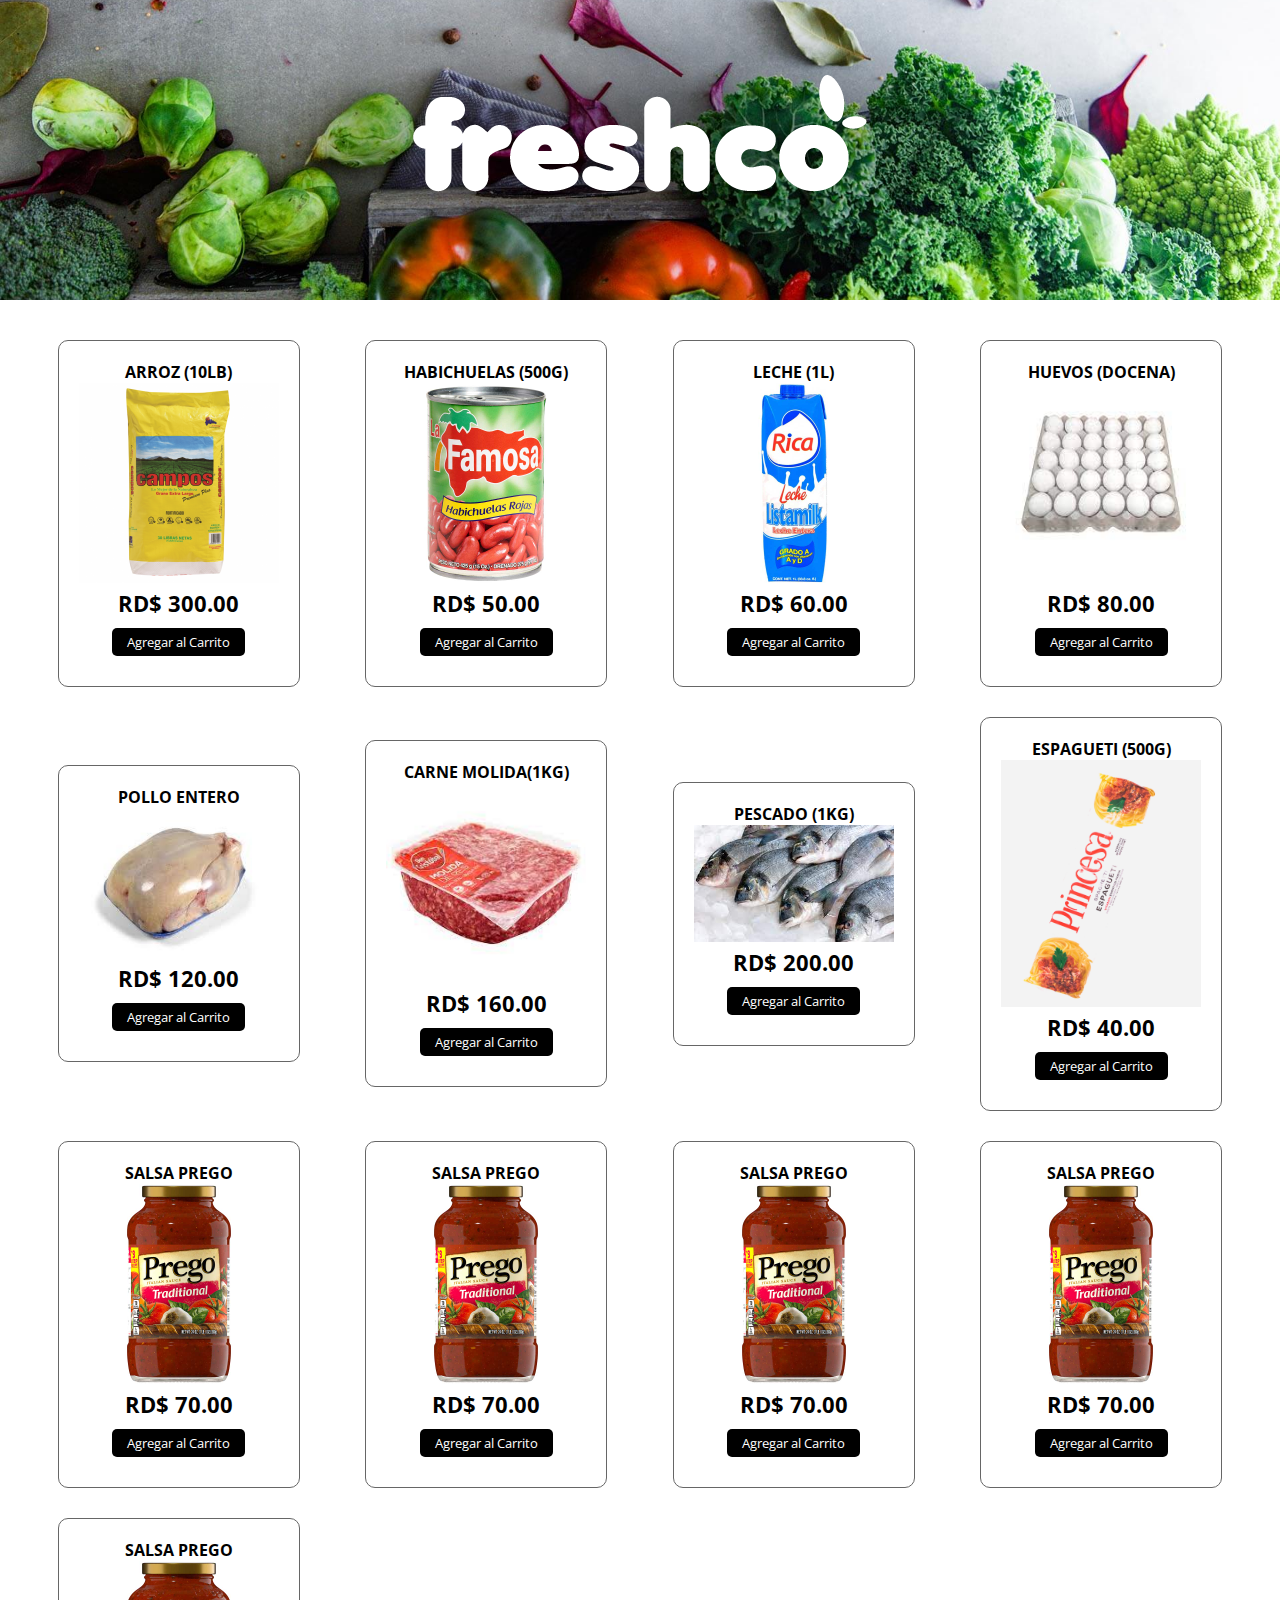
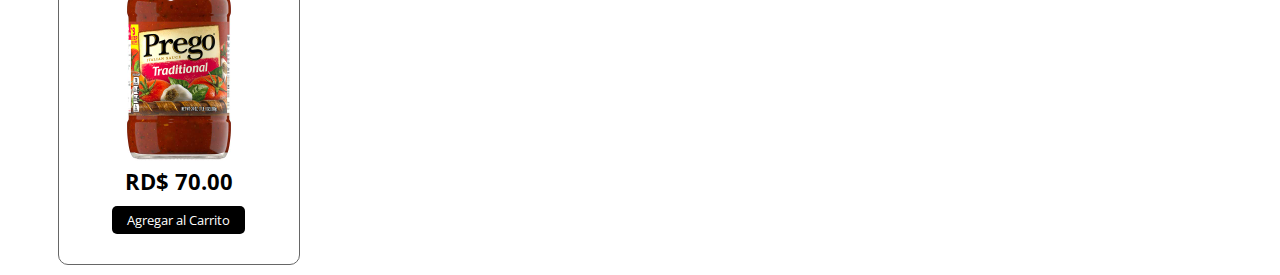
==== products/product.html @ 2a1e1980 "entry" ====
<!DOCTYPE html>
<html lang="es">
<head>
    <meta charset="UTF-8">
    <meta http-equiv="X-UA-Compatible" content="IE=edge">
    <meta name="viewport" content="width=device-width, initial-scale=1.0">
    <link rel="stylesheet" href="https://cdnjs.cloudflare.com/ajax/libs/font-awesome/6.2.1/css/all.min.css" integrity="sha512-MV7K8+y+gLIBoVD59lQIYicR65iaqukzvf/nwasF0nqhPay5w/9lJmVM2hMDcnK1OnMGCdVK+iQrJ7lzPJQd1w==" crossorigin="anonymous" referrerpolicy="no-referrer" />
    <link rel="stylesheet" href="product.css">
    <script src="app.js" async></script>
    <title>Freshco</title>
</head>
<body>
    <header>
        <a href="/index.html"><img src="/images/logo w.png" alt=""></a>
    </header>
    <section class="contenedor">
        <!-- Contenedor de elementos -->
        <div class="contenedor-items">
            <div class="item">
                <span class="titulo-item">Arroz (10lb)</span>
                <img src="/images/arroz.png" alt="" class="img-item">
                <span class="precio-item">RD$ 300.00</span>
                <button class="boton-item">Agregar al Carrito</button>
            </div>
            <div class="item">
                <span class="titulo-item">Habichuelas (500g)</span>
                <img src="/images/habichuelas.jpg" alt="" class="img-item">
                <span class="precio-item">RD$ 50.00</span>
                <button class="boton-item">Agregar al Carrito</button>
            </div>
            <div class="item">
                <span class="titulo-item">Leche (1l)</span>
                <img src="/images/Leche.jpg" alt="" class="img-item">
                <span class="precio-item">RD$ 60.00</span>
                <button class="boton-item">Agregar al Carrito</button>
            </div>
            <div class="item">
                <span class="titulo-item">Huevos (docena)</span>
                <img src="/images/huevos.jpg" alt="" class="img-item">
                <span class="precio-item">RD$ 80.00</span>
                <button class="boton-item">Agregar al Carrito</button>
            </div>
            <div class="item">
                <span class="titulo-item">Pollo entero</span>
                <img src="/images/pollo.jpg" alt="" class="img-item">
                <span class="precio-item">RD$ 120.00</span>
                <button class="boton-item">Agregar al Carrito</button>
            </div>
            <div class="item">
                <span class="titulo-item">Carne molida(1kg)</span>
                <img src="/images/carnem.jpg" alt="" class="img-item">
                <span class="precio-item">RD$ 160.00</span>
                <button class="boton-item">Agregar al Carrito</button>
            </div>
            <div class="item">
                <span class="titulo-item">Pescado (1kg)</span>
                <img src="/images/pescado f.jpg" alt="" class="img-item">
                <span class="precio-item">RD$ 200.00</span>
                <button class="boton-item">Agregar al Carrito</button>
            </div>
            <div class="item">
                <span class="titulo-item">Espagueti (500g)</span>
                <img src="/images/espagueti.jpg" alt="" class="img-item">
                <span class="precio-item">RD$ 40.00</span>
                <button class="boton-item">Agregar al Carrito</button>
            </div>
            <div class="item">
                <span class="titulo-item">Salsa prego</span>
                <img src="/images/Salsa prego.jpg" alt="" class="img-item">
                <span class="precio-item">RD$ 70.00</span>
                <button class="boton-item">Agregar al Carrito</button>
            </div>
            <div class="item">
                <span class="titulo-item">Salsa prego</span>
                <img src="/images/Salsa prego.jpg" alt="" class="img-item">
                <span class="precio-item">RD$ 70.00</span>
                <button class="boton-item">Agregar al Carrito</button>
            </div>
            <div class="item">
                <span class="titulo-item">Salsa prego</span>
                <img src="/images/Salsa prego.jpg" alt="" class="img-item">
                <span class="precio-item">RD$ 70.00</span>
                <button class="boton-item">Agregar al Carrito</button>
            </div>
            <div class="item">
                <span class="titulo-item">Salsa prego</span>
                <img src="/images/Salsa prego.jpg" alt="" class="img-item">
                <span class="precio-item">RD$ 70.00</span>
                <button class="boton-item">Agregar al Carrito</button>
            </div>
            <div class="item">
                <span class="titulo-item">Salsa prego</span>
                <img src="/images/Salsa prego.jpg" alt="" class="img-item">
                <span class="precio-item">RD$ 70.00</span>
                <button class="boton-item">Agregar al Carrito</button>
            </div>
        </div>

        <!-- Carrito de Compras -->
        <div class="carrito" id="carrito">
            <div class="header-carrito">
                <h2>Tu Carrito</h2>
            </div>

            <div class="carrito-items">
                <!-- 
                <div class="carrito-item">
                    <img src="img/boxengasse.png" width="80px" alt="">
                    <div class="carrito-item-detalles">
                        <span class="carrito-item-titulo">Box Engasse</span>
                        <div class="selector-cantidad">
                            <i class="fa-solid fa-minus restar-cantidad"></i>
                            <input type="text" value="1" class="carrito-item-cantidad" disabled>
                            <i class="fa-solid fa-plus sumar-cantidad"></i>
                        </div>
                        <span class="carrito-item-precio">$15.000,00</span>
                    </div>
                   <span class="btn-eliminar">
                        <i class="fa-solid fa-trash"></i>
                   </span>
                </div>
                <div class="carrito-item">
                    <img src="img/skinglam.png" width="80px" alt="">
                    <div class="carrito-item-detalles">
                        <span class="carrito-item-titulo">Skin Glam</span>
                        <div class="selector-cantidad">
                            <i class="fa-solid fa-minus restar-cantidad"></i>
                            <input type="text" value="3" class="carrito-item-cantidad" disabled>
                            <i class="fa-solid fa-plus sumar-cantidad"></i>
                        </div>
                        <span class="carrito-item-precio">$18.000,00</span>
                    </div>
                   <button class="btn-eliminar">
                        <i class="fa-solid fa-trash"></i>
                   </button>
                </div>
                 -->
            </div>
            <div class="carrito-total">
                <div class="fila">
                    <strong>Tu Total</strong>
                    <span class="carrito-precio-total">
                        $120.000,00
                    </span>
                </div>
                <button class="btn-pagar">Pagar <i class="fa-solid fa-bag-shopping"></i> </button>
            </div>
        </div>
    </section>
</body>
</html>
---- products/product.css ----
@import url('https://fonts.googleapis.com/css2?family=Open+Sans:wght@300;400;500;600&family=Titillium+Web:wght@200;300;400;600;700&display=swap');
*{
    margin: 0;
    padding:0;
    font-family: 'Open Sans';
}
header{
    background: url(/images/home_bg.jpg);
    background-size: cover;
    background-position:center;
    position: relative;
    display: flex;
    align-items: center;
    justify-content: center;
    height: 300px;
}

.contenedor{
    max-width: 1200px;
    padding: 10px;
    margin: auto;
    display: flex;
    justify-content: space-between;
    /* oculto lo que queda fuera del .contenedor */
    contain: paint;
}
/* SECCION CONTENEDOR DE ITEMS */
.contenedor .contenedor-items{
    margin-top: 30px;
    display: grid;
    grid-template-columns: repeat(auto-fit, minmax(220px, 1fr));
    grid-gap:30px;
    grid-row-gap: 30px;
    /* width: 60%; */
    width: 100%;
    transition: .3s;
}
.contenedor .contenedor-items .item{
    max-width: 200px;
    margin: auto;
    border: 1px solid #666;
    border-radius: 10px;
    padding: 20px;
    transition: .3s;
}
.contenedor .contenedor-items .item .img-item{
    width: 100%;
}
.contenedor .contenedor-items .item:hover{
    box-shadow: 0 0 10px #666;
    scale: 1.05;
}
.contenedor .contenedor-items .item .titulo-item{
    display: block;
    font-weight: bold;
    text-align: center;
    text-transform: uppercase;
}
.contenedor .contenedor-items .item .precio-item{
    display: block;
    text-align: center;
    font-weight: bold;
    font-size: 22px;
}

.contenedor .contenedor-items .item .boton-item{
    display: block;
    margin: 10px auto;
    border: none;
    background-color: black;
    color: #fff;
    padding: 5px 15px;
    border-radius: 5px;
    cursor: pointer;
}
/* seccion carrito */
.carrito{
    border: 1px solid #666;
    width: 35%;
    margin-top: 30px;
    border-radius: 10px;
    overflow: hidden;
    margin-bottom: auto;
    position: sticky !important;
    top: 0;
    transition: .3s;
    /* Estilos para ocultar */
    margin-right: -100%;
    opacity: 0;
}
.carrito .header-carrito{
    background-color: #000;
    color: #fff;
    text-align: center;
    padding: 30px 0;
}
.carrito .carrito-item{
    display: flex;
    align-items: center;
    /* justify-content: space-between; */
    position: relative;
    border-bottom: 1px solid #666;
    padding: 20px;
}
.carrito .carrito-item img{
    margin-right: 20px;
}
.carrito .carrito-item .carrito-item-titulo{
    display: block;
    font-weight: bold;
    margin-bottom: 10px;
    text-transform: uppercase;
}
.carrito .carrito-item .selector-cantidad{
    display: inline-block;
    margin-right: 25px;
}
.carrito .carrito-item .carrito-item-cantidad{
    border: none;
    font-size: 18px;
    background-color: transparent;
    display: inline-block;
    width:30px;
    padding: 5px;
    text-align: center;
}
.carrito .carrito-item .selector-cantidad i{
    font-size: 18px;
    width: 32px;
    height: 32px;
    line-height: 32px;
    text-align: center;
    border-radius: 50%;
    border: 1px solid #000;
    cursor: pointer;
}
.carrito .carrito-item .carrito-item-precio{
    font-weight: bold;
    display: inline-block;
    font-size: 18px;
    margin-bottom: 5px;
}
.carrito .carrito-item .btn-eliminar{
    position: absolute;
    right: 15px;
    top: 15px;
    color: #000;
    font-size: 20px;
    width: 40px;
    height: 40px;
    line-height: 40px;
    text-align: center;
    border-radius: 50%;
    border: 1px solid #000;
    cursor: pointer;
    display: block;
    background: transparent;
    z-index: 20;
}
.carrito .carrito-item .btn-eliminar i{
    pointer-events: none;
}

.carrito-total{
    background-color: #f3f3f3;
    padding: 30px;
}
.carrito-total .fila{
    display: flex;
    justify-content: space-between;
    align-items: center;
    font-size: 22px;
    font-weight: bold;
    margin-bottom: 10px;
}
.carrito-total .btn-pagar{
    display: block;
    width: 100%;
    border: none;
    background: #000;
    color: #fff;
    border-radius: 5px;
    font-size: 18px;
    padding: 20px;
    display: flex;
    justify-content: space-between;
    align-items: center;
    cursor: pointer;
    transition: .3s;
}
.carrito-total .btn-pagar:hover{
    scale: 1.05;
}

/* SECCION RESPONSIVE */
@media screen and (max-width: 850px) {
    .contenedor {
      display: block;
    }
    .contenedor-items{
        width: 100% !important;
    }
    .carrito{
        width: 100%;
    }
  }
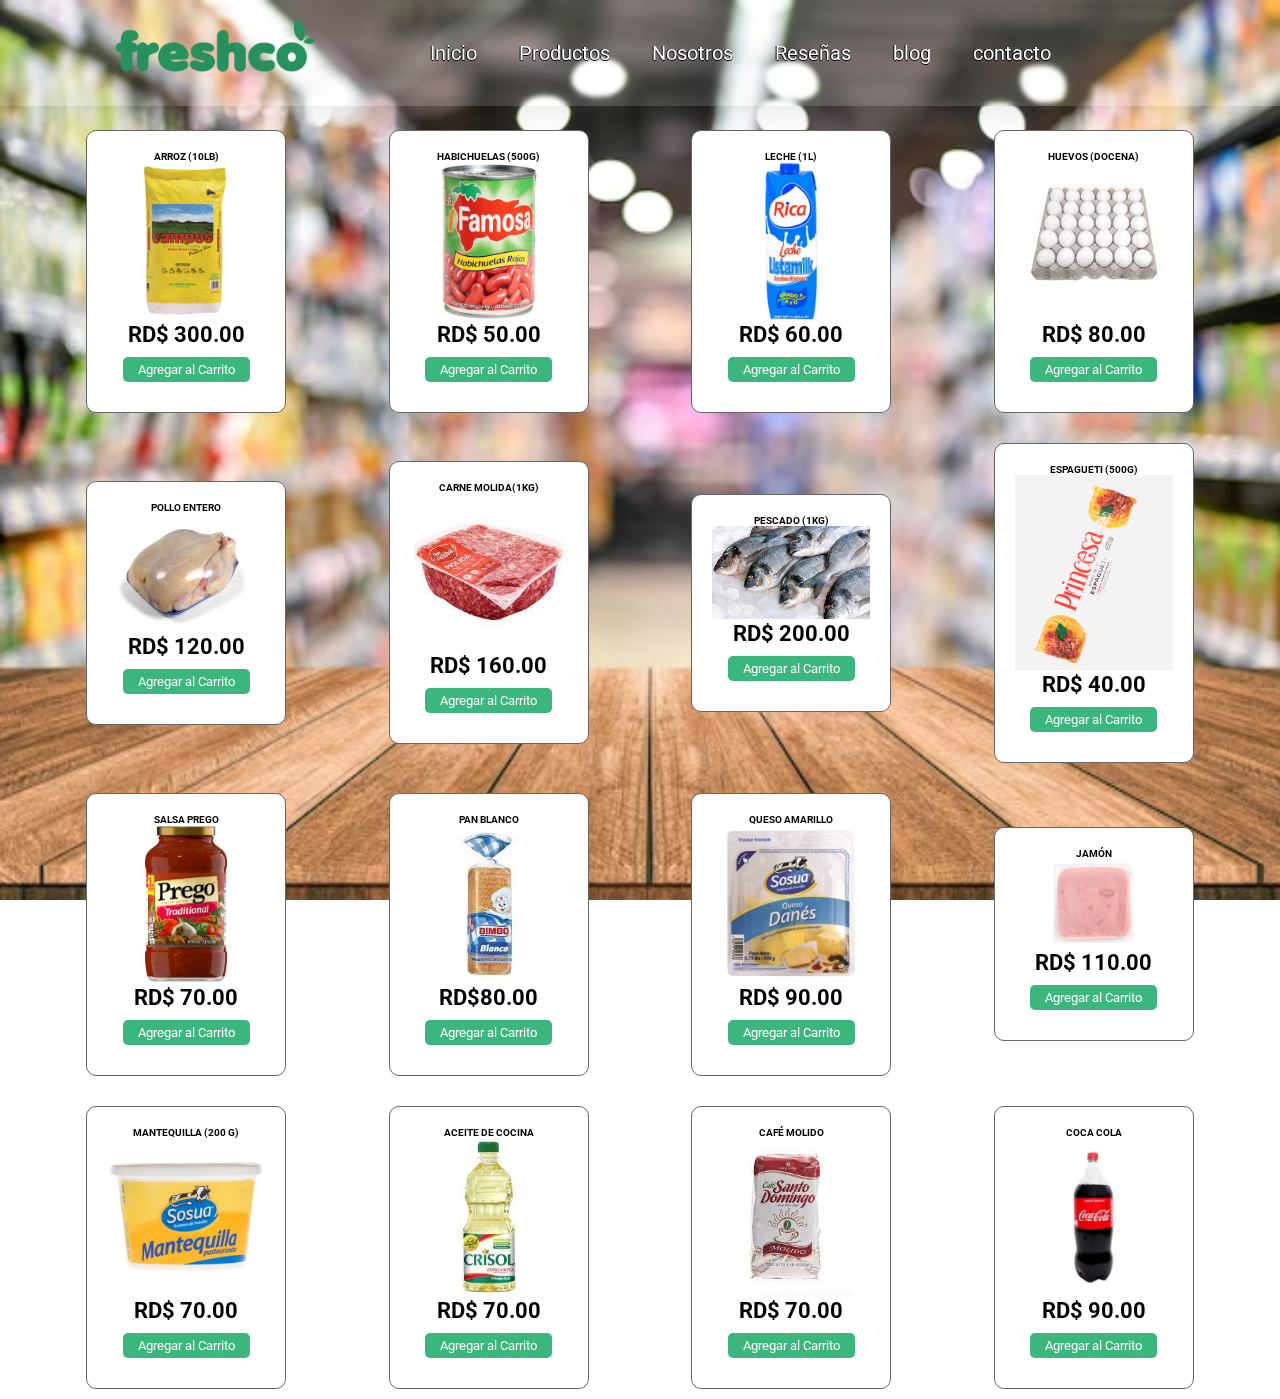
==== commit 16065554: "cosas" ====
--- a/products/product.html
+++ b/products/product.html
@@ -6,13 +6,34 @@
     <meta name="viewport" content="width=device-width, initial-scale=1.0">
     <link rel="stylesheet" href="https://cdnjs.cloudflare.com/ajax/libs/font-awesome/6.2.1/css/all.min.css" integrity="sha512-MV7K8+y+gLIBoVD59lQIYicR65iaqukzvf/nwasF0nqhPay5w/9lJmVM2hMDcnK1OnMGCdVK+iQrJ7lzPJQd1w==" crossorigin="anonymous" referrerpolicy="no-referrer" />
     <link rel="stylesheet" href="product.css">
+    <link rel="shortcut icon" type="x-icon" href="/images/logo 2.png">
     <script src="app.js" async></script>
     <title>Freshco</title>
 </head>
 <body>
-    <header>
-        <a href="/index.html"><img src="/images/logo w.png" alt=""></a>
+    <header class="header">
+
+        <a href="/index.html" class="logo"> <img src="/images/logo 1.png" alt=""> </a>
+
+        <nav class="navbar">
+            <a href="/index.html#home">Inicio</a>
+            <a href="/index.html#product">Productos</a>
+            <a href="/index.html#about">Nosotros</a>
+            <a href="/index.html#review">Reseñas</a>
+            <a href="/index.html#blog">blog</a>
+            <a href="/index.html#contact">contacto</a>
+        </nav>
+
+        <div class="icons">
+            
+            <div id="menu-btn" class="fas fa-bars"></div>
+        </div>
+
     </header>
+
+    <div class="carrito-back">
+        <img src="/images/fondop.avif" alt="">
+    </div>
     <section class="contenedor">
         <!-- Contenedor de elementos -->
         <div class="contenedor-items">
@@ -71,27 +92,45 @@
                 <button class="boton-item">Agregar al Carrito</button>
             </div>
             <div class="item">
-                <span class="titulo-item">Salsa prego</span>
-                <img src="/images/Salsa prego.jpg" alt="" class="img-item">
+                <span class="titulo-item">Pan blanco</span>
+                <img src="/images/pan blanco.jpg" alt="" class="img-item">
+                <span class="precio-item">RD$80.00</span>
+                <button class="boton-item">Agregar al Carrito</button>
+            </div>
+            <div class="item">
+                <span class="titulo-item">Queso amarillo</span>
+                <img src="/images/queso.png" alt="" class="img-item">
+                <span class="precio-item">RD$ 90.00</span>
+                <button class="boton-item">Agregar al Carrito</button>
+            </div>
+            <div class="item">
+                <span class="titulo-item">Jamón</span>
+                <img src="/images/jamon.webp" alt="" class="img-item">
+                <span class="precio-item">RD$ 110.00</span>
+                <button class="boton-item">Agregar al Carrito</button>
+            </div>
+            <div class="item">
+                <span class="titulo-item">Mantequilla (200 g)</span>
+                <img src="/images/mantequilla.jpg" alt="" class="img-item">
                 <span class="precio-item">RD$ 70.00</span>
                 <button class="boton-item">Agregar al Carrito</button>
             </div>
             <div class="item">
-                <span class="titulo-item">Salsa prego</span>
-                <img src="/images/Salsa prego.jpg" alt="" class="img-item">
+                <span class="titulo-item">Aceite de cocina</span>
+                <img src="/images/aceite.jpg" alt="" class="img-item">
                 <span class="precio-item">RD$ 70.00</span>
                 <button class="boton-item">Agregar al Carrito</button>
             </div>
             <div class="item">
-                <span class="titulo-item">Salsa prego</span>
-                <img src="/images/Salsa prego.jpg" alt="" class="img-item">
+                <span class="titulo-item">Café molido</span>
+                <img src="/images/cafe.jpg" alt="" class="img-item">
                 <span class="precio-item">RD$ 70.00</span>
                 <button class="boton-item">Agregar al Carrito</button>
             </div>
             <div class="item">
-                <span class="titulo-item">Salsa prego</span>
-                <img src="/images/Salsa prego.jpg" alt="" class="img-item">
-                <span class="precio-item">RD$ 70.00</span>
+                <span class="titulo-item">Coca Cola</span>
+                <img src="/images/cocacola.webp" alt="" class="img-item">
+                <span class="precio-item">RD$ 90.00</span>
                 <button class="boton-item">Agregar al Carrito</button>
             </div>
         </div>
@@ -147,5 +186,7 @@
             </div>
         </div>
     </section>
+
+    <script src="/script.js"></script>
 </body>
 </html>--- a/products/product.css
+++ b/products/product.css
@@ -1,23 +1,136 @@
-@import url('https://fonts.googleapis.com/css2?family=Open+Sans:wght@300;400;500;600&family=Titillium+Web:wght@200;300;400;600;700&display=swap');
-*{
-    margin: 0;
-    padding:0;
-    font-family: 'Open Sans';
-}
-header{
-    background: url(/images/home_bg.jpg);
-    background-size: cover;
-    background-position:center;
-    position: relative;
+@import url('https://fonts.googleapis.com/css2?family=Roboto:wght@100;300;400;500;700&display=swap');
+
+:root{
+    --primary-color: #3bb77e;
+    --secondary :#0754b6;
+    --bg: #e2f9ee;
+    --black: #1c2137;
+    --white: #fff;
+    --box-shadow: 0 .5rem 1rem rgba(0, 0, 0, 0);
+  }
+  
+  *{
+    font-family: 'Roboto', sans-serif;
+    margin: 0; padding: 0;
+    box-sizing: border-box;
+    outline: none; border: none;
+    text-decoration: none;
+    transition: .2s linear;
+  }
+  
+  html{
+    font-size: 62.5%;
+    overflow-x: hidden;
+    scroll-padding-top: 9rem;
+    scroll-behavior: smooth;
+  }
+  
+  html::-webkit-scrollbar{
+    width: .8rem;
+  }
+  
+  html::-webkit-scrollbar-track{
+    background: transparent;
+  }
+  
+  html::-webkit-scrollbar-thumb{
+    background: var(--primary-color);
+    border-radius: 5rem;
+  }
+  
+  section{
+    padding: 2rem 7%;
+  }
+  
+  .heading{
+    text-align: center;
+    padding: 1.2rem 0;
+    margin-bottom: 3rem;
+    color: var(--primary-color);
+    text-transform: uppercase;
+    font-size: 4rem;
+  }
+  
+  .heading span{
+    color: var(--secondary);
+    text-transform: uppercase;
+  }
+  
+  .btn{
+    margin-top: 1rem;
+    display: inline-block;
+    padding: 1.3rem 3.5rem;
+    font-size: 1.7rem;
+    color: var(--white);
+    border-radius: .5rem;
+    background: var(--primary-color);
+    cursor: pointer;
+  }
+  
+  .btn:hover{
+    color: var(--white);
+    background: var(--secondary);
+    box-shadow: var(--box-shadow);
+  }
+  
+  /* header */
+  
+  .header{
+    position: fixed;
+    top: 0; left: 0; right: 0;
+    z-index: 1000;
+    background: rgba(255, 255, 255, 0.14);
+    box-shadow: 0 4px 30px rgba(0, 0, 0, 0.1);
+    backdrop-filter: blur(2.1px);
+    -webkit-backdrop-filter: blur(2.1px);
     display: flex;
     align-items: center;
-    justify-content: center;
-    height: 300px;
-}
+    justify-content: space-between;
+    padding: 2rem 9%;
+  }
+  
+  .header .logo img{
+    width: 200px;
+  }
+  
+  .header .navbar a{
+    font-size: 2rem;
+    text-shadow: -0.5px 0 black, 0 0.5px black, 0.5px 0 black, 0 -0.5px black;
+    color: var(--white);
+    margin: 0 2rem;
+  }
+  
+  .header .navbar a:hover{
+    color: var(--primary-color);
+  }
+  
+  .header .icons div{
+    font-size: 3.5rem;
+    margin-left: 120px;
+    cursor: pointer;
+    color: var(--primary-color);
+  }
+  
+  .header .icons div:hover{
+    color: var(--secondary);
+  }
+  
+  #menu-btn {
+    display: none;
+  }
+
+.carrito-back img{
+    height: 100%;
+    width: 100%;
+    position: fixed;
+    z-index: -100000;
+}
+
+/*productos*/
 
 .contenedor{
     max-width: 1200px;
-    padding: 10px;
+    padding: 100px 10px 10px 10px;
     margin: auto;
     display: flex;
     justify-content: space-between;
@@ -36,6 +149,7 @@
     transition: .3s;
 }
 .contenedor .contenedor-items .item{
+    background: #fff;
     max-width: 200px;
     margin: auto;
     border: 1px solid #666;
@@ -67,11 +181,16 @@
     display: block;
     margin: 10px auto;
     border: none;
-    background-color: black;
+    background: #3bb77e;
     color: #fff;
     padding: 5px 15px;
     border-radius: 5px;
     cursor: pointer;
+    transition: .5s;
+}
+
+.contenedor .contenedor-items .item .boton-item:hover{
+    background: #0754b6;
 }
 /* seccion carrito */
 .carrito{
@@ -89,7 +208,7 @@
     opacity: 0;
 }
 .carrito .header-carrito{
-    background-color: #000;
+    background-color: #3bb77e;
     color: #fff;
     text-align: center;
     padding: 30px 0;
@@ -101,6 +220,7 @@
     position: relative;
     border-bottom: 1px solid #666;
     padding: 20px;
+    background: #fff;
 }
 .carrito .carrito-item img{
     margin-right: 20px;
@@ -177,7 +297,7 @@
     display: block;
     width: 100%;
     border: none;
-    background: #000;
+    background: #0754b6;
     color: #fff;
     border-radius: 5px;
     font-size: 18px;
@@ -205,3 +325,45 @@
     }
   }
 
+  @media (max-width:768px){
+
+    #menu-btn{
+      display: inline-block;
+    }
+  
+    .header .navbar{
+      position: absolute;
+      top: 110%; right: -110%;
+      width: 30rem;
+      box-shadow: var(--box-shadow);
+      border-radius: .5rem;
+      background: var(--secondary);
+    }
+  
+    .header .navbar.active{
+      right: 2rem;
+      transition: .4s linear;
+    }
+  
+    .header .navbar a{
+      font-size: 2rem;
+      margin: 2rem 2.5rem;
+      display: block;
+    }
+  
+    .home .content h3{
+      font-size: 4.5rem;
+    }
+  
+    .about .row .image img{
+      width: 100%;
+      height: 50%;
+    }
+  
+  }
+  
+  @media (max-width: 450px){
+    html{
+      font-size: 50%;
+    }
+}  